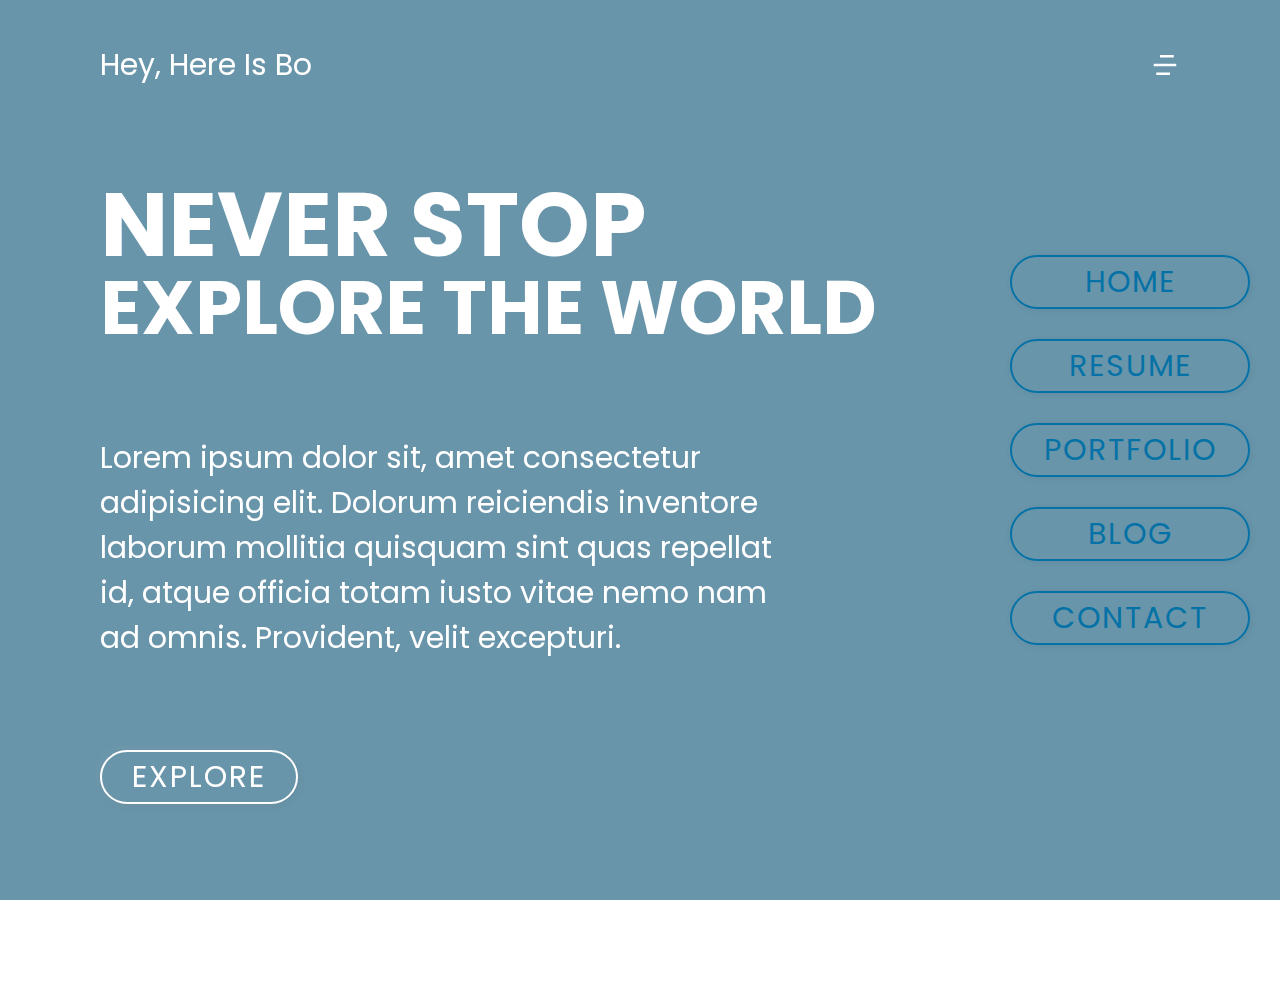
==== CV_Bo/index.html @ f6e74522 "CV home" ====
<!DOCTYPE html>
<html lang="en">
<head>
    <meta charset="UTF-8">
    <meta http-equiv="X-UA-Compatible" content="IE=edge">
    <meta name="viewport" content="width=device-width, initial-scale=1.0">
    <link rel="stylesheet" href="style.css">
    <title>About Me</title>
</head>
<body>
    <section class="main-structure">
        <header>
            <a href="#">
                <div class="logo">Hey, Here Is Bo</div>
            </a>
            <div class="menu-logo"></div>
        </header>
        
        <div class="content">
            <video src="/CV_Bo/videos/spring.mp4" autoplay muted loop></video>
            <video src="/CV_Bo/videos/summer.mp4" autoplay muted loop></video>
            <video src="/CV_Bo/videos/autumn.mp4" autoplay muted loop></video>
            <video src="/CV_Bo/videos/winter.mp4" autoplay muted loop></video>
            <video src="/CV_Bo/videos/island.mp4" autoplay muted loop></video>
            <div class="video-overlay"></div>

            <section class="text-description">
                <h1></h1>
                <h2></h2>
                <p></p>
                <a href="#"></a>
            </section>
        </div>
        
        <footer>
            <a href="#"><img src="/CV_Bo/icons/linkedin-icon.svg" alt="LinkedIn"></a>
            <a href="#"><img src="/CV_Bo/icons/github-icon.svg" alt="GitHub"></a>
        </footer>

    </section>
    <section class="aside-menu">
        <a href="#"><span>Home</span></a>
        <a href="#"><span>Resume</span></a>
        <a href="#"><span>Portfolio</span></a>
        <a href="#"><span>Blog</span></a>
        <a href="#"><span>Contact</span></a>
    </section>
    <script src="/CV_Bo/data/content.js"></script>
    <script src="script.js"></script>
</body>
</html>
---- CV_Bo/style.css ----
@import url('https://fonts.googleapis.com/css2?family=Poppins:ital,wght@0,100;0,200;0,300;0,400;0,500;0,600;0,700;0,800;0,900;1,100;1,200;1,300;1,400;1,500;1,600;1,700;1,800;1,900&display=swap');

:root {
    --main-desktop-font-size: 30px;
    --main-pad-font-size: calc(var(--main-desktop-font-size) * 4.8 / 6);
    --main-border-color: #111;
    --main-background-color: #fff;
    --main-text-color: #fff;
    --main-color: #03a8f4;
    --header-toggle-width: 30px;
    --header-pad-toggle-width: calc(var(--header-toggle-width) * 5 / 6);
    --footer-icon-width: 30px;
    --footer-margin-right: 30px;
    --footer-pad-icon-width: calc(var(--footer-icon-width) * 5 / 6);
    --screen-desktop-padding-top-bottom: 50px;
    --screen-desktop-padding-left-right: 100px;
    --screen-pad-padding-top-bottom: 10px;
    --screen-pad-padding-left-right: 30px;
    --video-overlay-home-color: #054f7199;
    --video-overlay-resume-color: #054f716d;
    --video-overlay-portfolio-color: #054f714e;
    --video-overlay-blog-color: #054f713a;
    --video-overlay-contact-color: #1098d785;
    --main-structure-max-width: 1920px;
    --text-description-h1-desktop-size: 3em;
    --text-description-h2-desktop-size: 2.5em;
    --text-description-p-desktop-size: 1em;
    --text-description-h1-pad-size: 2.5em;
    --text-description-h2-pad-size: 2em;
    --text-description-p-pad-size: 1em;
    --menu-width: 10em;
    --main-structure-left: 2em;
    --menu-margin-bottom: 1em;
}

* {
    box-sizing: border-box;
    -webkit-user-drag: none;
}

html,
body {
    all: unset;
    width: 100vw;
    min-height: 100vh;
    font-family: 'Poppins', sans-serif;
    background-color: var(--main-background-color);
    color: var(--main-text-color);
}

.main-structure,
.main-structure header,
.main-structure .content,
.main-structure footer {
    width: 100%;
    /* border: 5px dashed var(--main-border-color); */
    user-select: none;
}

.main-structure,
.aside-menu {
    font-size: var(--main-desktop-font-size);
    line-height: 1em;
}

.main-structure {
    position: absolute;
    max-width: var(--main-desktop-max-width);
    height: 100vh;
    display: flex;
    flex-direction: column;
    justify-content: space-between;
    align-items: center;
    top: 0;
    right: 0;
    bottom: 0;
    left: 0;
    z-index: 1;
    transition: 0.5s;
    transform: perspective(5000px) translateX(0px) translateY(0) translateZ(0) 
        rotateX(0deg) rotateY(0) rotateZ(0deg);
}

.main-structure.active {
    width: calc(100% - var(--menu-width) - var(--main-structure-left));
    height: calc(100vh - 2*var(--main-structure-left));
    top: var(--main-structure-left);
    right: var(--menu-width);
    left: var(--main-structure-left);
    bottom: var(--main-structure-left);
    overflow: hidden;
    border-radius: 10px;
    box-shadow: 0px 0px 10px rgba(0, 0, 0, 0.5);
    transform: perspective(5000px) translateX(0px) translateY(0) translateZ(0) 
        rotateX(0deg) rotateY(20deg) rotateZ(0deg);
}

.main-structure header,
.main-structure footer {
    display: flex;
    justify-content: space-between;
    align-items: center;
}

.main-structure header .menu-logo {
    width: var(--header-toggle-width);
    height: var(--header-toggle-width);
    background: url("/CV_Bo/icons/menu-icon.svg");
    background-repeat: no-repeat;
    background-position: center;
    background-size: var(--header-toggle-width);
    filter: invert(1);
}

.main-structure header .menu-logo:hover {
    border: 3px solid black;
    border-radius: 50%;
    animation: menu_logo ease-in 1s infinite;
}

.main-structure header .menu-logo.active {
    background: url("/CV_Bo/icons/close-icon.svg");
    background-repeat: no-repeat;
    background-position: center;
    background-size: var(--header-toggle-width);
}

.main-structure header a {
    display: inline-block;
    text-decoration: none;
    color: var(--main-text-color);
    transition: 0.2s;
}

.main-structure header a:hover {
    transform: scale(1.2);
    text-shadow: 2px 2px 4px rgba(0, 0, 0, 0.5);
}

.main-structure header,
.main-structure .content,
.main-structure footer {
    display: flex;
    justify-content: space-between;
    align-items: center;
    padding: var(--screen-desktop-padding-top-bottom) var(--screen-desktop-padding-left-right);
    transition: 0.5s;
}

.main-structure footer {
    justify-content: flex-start;
}

.main-structure footer a:not(:last-child) {
    margin-right: var(--footer-margin-right);
}

.main-structure footer a img {
    width: var(--footer-icon-width);
    filter: invert(1);
    transition: 0.5s;
}

.main-structure footer a img:hover {
    transform: translateY(-5px);
}

.main-structure .content video,
.main-structure .content .video-overlay {
    position: absolute;
    top: 0;
    left: 0;
    width: 100%;
    height: 100%;
    z-index: -1;
    transition: 1s;
}

.main-structure .content video {
    object-fit: cover;
    clip-path: ellipse(0% 0% at 0% 50%);
    padding: 0;
    margin: 0;

}

.main-structure .content video.active {
    clip-path: ellipse(150% 70% at 0% 50%);
}

.main-structure .content .video-overlay {
    mix-blend-mode: overlay;
}

.main-structure .content .video-overlay-home{
    background: var(--video-overlay-home-color);
}

.main-structure .content .video-overlay-resume {
    background: var(--video-overlay-resume-color);
}

.main-structure .content .video-overlay-portfolio {
    background: var(--video-overlay-portfolio-color);
}

.main-structure .content .video-overlay-blog {
    background: var(--video-overlay-blog-color);
}

.main-structure .content .video-overlay-contact {
    background: var(--video-overlay-contact-color);
}

.content .text-description h1,
.content .text-description h2,
.content .text-description p {
    margin: 0;
    padding: 0;
}

.content .text-description h1,
.content .text-description h2 {
    text-transform: uppercase;
}

.content .text-description h1 {
    font-size: var(--text-description-h1-desktop-size);
    line-height: 1em;
}

.content .text-description h2 {
    font-size: var(--text-description-h2-desktop-size);
    line-height: 1em;
}

.content .text-description p {
    font-size: var(--text-description-p-desktop-size);
    line-height: 1.5em;
    max-width: 700px;
    min-width: 400px;
    margin: 3em 0;
}

.aside-menu a,
.content .text-description a {
    display: inline-block;
    text-decoration: none;
    border: 2px solid var(--main-background-color);
    color: var(--main-text-color);
    line-height: 1em;
    text-transform: uppercase;
    padding: 10px 30px;
    letter-spacing: 2px;
    border-radius: 30px;
    box-shadow: 1px 1px 8px rgba(0, 0, 0, 0.1),
        -1px -1px 8px rgba(255, 255, 255, 0.1);
    transition: 0.3s;
}

.aside-menu a:hover,
.content .text-description a:hover {
    color: var(--main-text-color);
    background-color: var(--main-color);
    letter-spacing: 5px;
}

.aside-menu {
    position: absolute;
    top: 0;
    right: 0;
    bottom: 0;
    width: var(--menu-width);
    display: flex;
    flex-direction: column;
    justify-content: center;
    align-items: center;
}

.aside-menu a {
    border-color: var(--main-color);
    color: var(--main-color);
    min-width: calc(var(--menu-width) * 4 / 5);
    text-align: center;
}

.aside-menu a:not(:last-child) {
    margin-bottom: var(--menu-margin-bottom);
}

@media (max-width: 1200px) {
    .aside-menu,
    .main-structure {
        font-size: var(--main-pad-font-size);
    }

    .main-structure header,
    .main-structure .content,
    .main-structure footer {
        padding: var(--screen-pad-padding-top-bottom) var(--screen-pad-padding-left-right);
    }

    .main-structure header .menu-logo {
        width: var(--header-toggle-width);
        height: var(--header-toggle-width);
        background-size: var(--header-pad-toggle-width);
    }

    .main-structure footer a img {
        width: var(--footer-pad-icon-width);
    }

    .content .text-description h1 {
        font-size: var(--text-description-h1-pad-size);
        line-height: 1em;
    }

    .content .text-description h2 {
        font-size: var(--text-description-h2-pad-size);
        line-height: 1em;
    }

    .content .text-description p {
        font-size: var(--text-description-p-pad-size);
        line-height: 1.5em;
        max-width: 500px;
        min-width: 300px;
    }

    .main-structure.active {
        transform: perspective(5000px) translateX(0px) translateY(0) translateZ(0) 
            rotateX(0deg) rotateY(20deg) rotateZ(0deg);
    }
}

@keyframes menu_logo {

    from,
    to {
        filter: invert(1);
        transform: scale(1);
    }

    50% {
        transform: scale(1.5);
    }
}
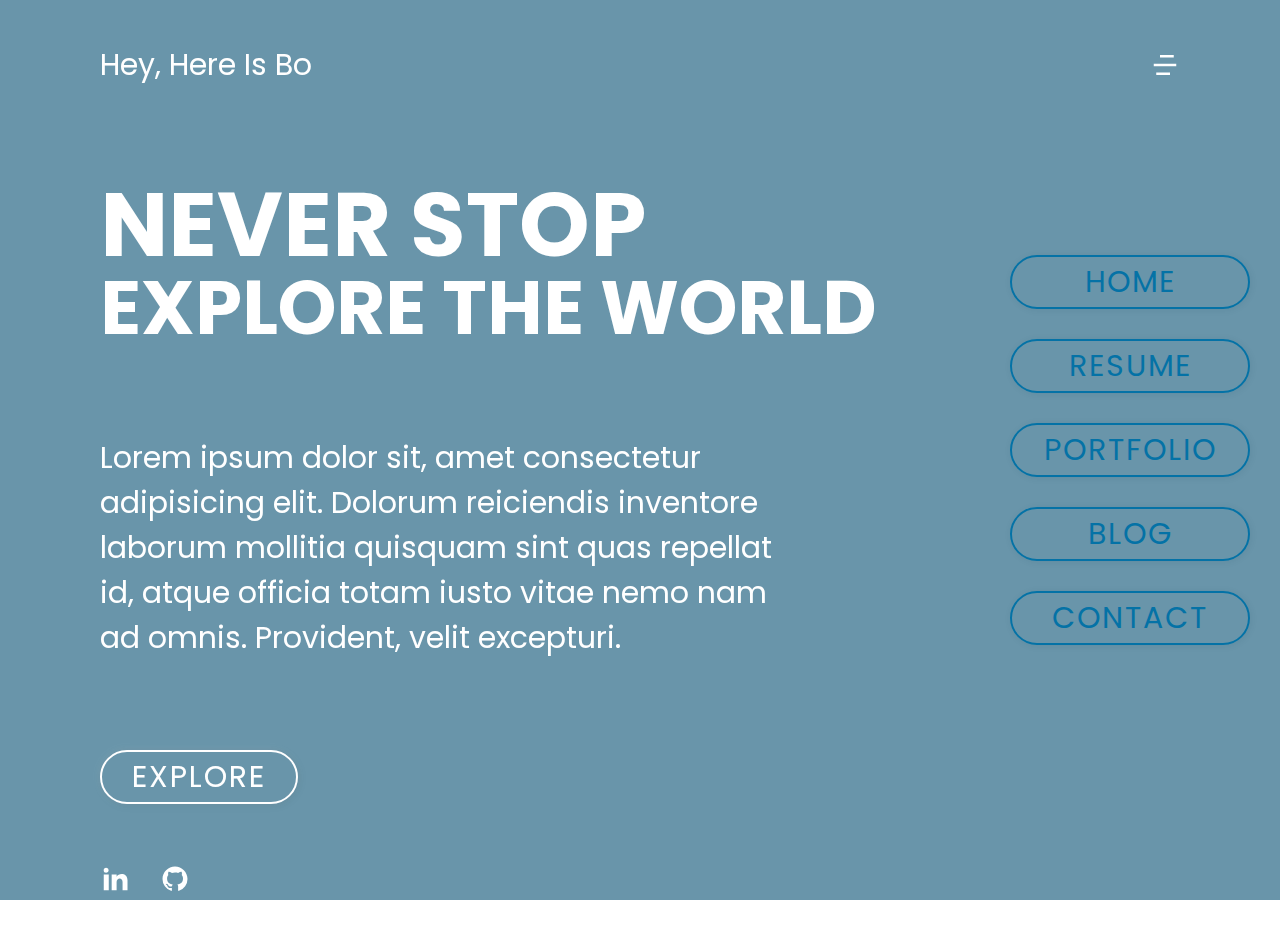
==== commit 13a877e9: "work well, need change PDF and videos; need complete contact function" ====
--- a/CV_Bo/index.html
+++ b/CV_Bo/index.html
@@ -10,42 +10,66 @@
 <body>
     <section class="main-structure">
         <header>
-            <a href="#">
+            <a href="index.html">
                 <div class="logo">Hey, Here Is Bo</div>
             </a>
             <div class="menu-logo"></div>
         </header>
-        
+
         <div class="content">
-            <video src="/CV_Bo/videos/spring.mp4" autoplay muted loop></video>
-            <video src="/CV_Bo/videos/summer.mp4" autoplay muted loop></video>
-            <video src="/CV_Bo/videos/autumn.mp4" autoplay muted loop></video>
-            <video src="/CV_Bo/videos/winter.mp4" autoplay muted loop></video>
-            <video src="/CV_Bo/videos/island.mp4" autoplay muted loop></video>
+            <video src="videos/spring.mp4" autoplay muted loop></video>
+            <video src="videos/summer.mp4" autoplay muted loop></video>
+            <video src="videos/autumn.mp4" autoplay muted loop></video>
+            <video src="videos/winter.mp4" autoplay muted loop></video>
+            <video src="videos/island.mp4" autoplay muted loop></video>
             <div class="video-overlay"></div>
 
-            <section class="text-description">
+            <section class="text-description" id="text1">
                 <h1></h1>
                 <h2></h2>
                 <p></p>
-                <a href="#"></a>
+                <a href="#" class="pa"></a>
             </section>
+            <section class="text-description" id="text2">
+                <embed src="pdf/Resume.pdf" width="800" height="500" href="pdf/Resume.pdf"></embed>
+                <br /><br />
+            </section>
+
+            <section class="text-description" id="text3" style="margin-top:-50px">
+                <div class="contactdiv">
+                    <div class="ct1"><img src="images/contact_photo.png" /></div>
+                    <div class="ct2">
+                        <form>
+                            <div class="pt">Contact Me</div>
+                            <div class="pp">Let us know if you want to host your event at Email to me</div>
+                            <div class="pinput"><input type="text" placeholder="YOUR NAME" /></div>
+                            <div class="pinput"><input type="text" placeholder="YOUR EMAIL" /></div>
+                            <div class="pmessage"><textarea placeholder="YOUR MESSAGE"></textarea></div>
+                            <div class="pbtn"><input type="button" value="SEND EMAIL" /></div>
+                        </form>
+                    </div>
+                </div>
+            </section>
+
         </div>
-        
-        <footer>
-            <a href="#"><img src="/CV_Bo/icons/linkedin-icon.svg" alt="LinkedIn"></a>
-            <a href="#"><img src="/CV_Bo/icons/github-icon.svg" alt="GitHub"></a>
+
+        <footer style="padding-top:10px;padding-bottom:30px">
+            <a href="https://www.linkedin.com/in/bo-he-555abb238/"><img src="icons/linkedin-icon.svg" alt="LinkedIn"></a>
+            <a href="https://github.com/Leon-bo-He"><img src="icons/github-icon.svg" alt="GitHub"></a>
         </footer>
 
     </section>
     <section class="aside-menu">
-        <a href="#"><span>Home</span></a>
+        <a href="#" class="ha"><span>Home</span></a>
         <a href="#"><span>Resume</span></a>
         <a href="#"><span>Portfolio</span></a>
         <a href="#"><span>Blog</span></a>
         <a href="#"><span>Contact</span></a>
     </section>
-    <script src="/CV_Bo/data/content.js"></script>
-    <script src="script.js"></script>
+    <script type="module"
+    src="data/content.js"></script>
+    
+    <script type="module"
+    src="script.js"></script>
 </body>
 </html>--- a/CV_Bo/style.css
+++ b/CV_Bo/style.css
@@ -19,7 +19,7 @@
     --video-overlay-home-color: #054f7199;
     --video-overlay-resume-color: #054f716d;
     --video-overlay-portfolio-color: #054f714e;
-    --video-overlay-blog-color: #054f713a;
+    --video-overlay-life-color: #054f713a;
     --video-overlay-contact-color: #1098d785;
     --main-structure-max-width: 1920px;
     --text-description-h1-desktop-size: 3em;
@@ -42,7 +42,7 @@
 body {
     all: unset;
     width: 100vw;
-    min-height: 100vh;
+    height: 100vh;
     font-family: 'Poppins', sans-serif;
     background-color: var(--main-background-color);
     color: var(--main-text-color);
@@ -77,140 +77,137 @@
     left: 0;
     z-index: 1;
     transition: 0.5s;
-    transform: perspective(5000px) translateX(0px) translateY(0) translateZ(0) 
-        rotateX(0deg) rotateY(0) rotateZ(0deg);
-}
-
-.main-structure.active {
-    width: calc(100% - var(--menu-width) - var(--main-structure-left));
-    height: calc(100vh - 2*var(--main-structure-left));
-    top: var(--main-structure-left);
-    right: var(--menu-width);
-    left: var(--main-structure-left);
-    bottom: var(--main-structure-left);
-    overflow: hidden;
-    border-radius: 10px;
-    box-shadow: 0px 0px 10px rgba(0, 0, 0, 0.5);
-    transform: perspective(5000px) translateX(0px) translateY(0) translateZ(0) 
-        rotateX(0deg) rotateY(20deg) rotateZ(0deg);
-}
-
-.main-structure header,
-.main-structure footer {
-    display: flex;
-    justify-content: space-between;
-    align-items: center;
-}
-
-.main-structure header .menu-logo {
-    width: var(--header-toggle-width);
-    height: var(--header-toggle-width);
-    background: url("/CV_Bo/icons/menu-icon.svg");
-    background-repeat: no-repeat;
-    background-position: center;
-    background-size: var(--header-toggle-width);
-    filter: invert(1);
-}
-
-.main-structure header .menu-logo:hover {
-    border: 3px solid black;
-    border-radius: 50%;
-    animation: menu_logo ease-in 1s infinite;
-}
-
-.main-structure header .menu-logo.active {
-    background: url("/CV_Bo/icons/close-icon.svg");
-    background-repeat: no-repeat;
-    background-position: center;
-    background-size: var(--header-toggle-width);
-}
-
-.main-structure header a {
-    display: inline-block;
-    text-decoration: none;
-    color: var(--main-text-color);
-    transition: 0.2s;
-}
-
-.main-structure header a:hover {
-    transform: scale(1.2);
-    text-shadow: 2px 2px 4px rgba(0, 0, 0, 0.5);
-}
-
-.main-structure header,
-.main-structure .content,
-.main-structure footer {
-    display: flex;
-    justify-content: space-between;
-    align-items: center;
-    padding: var(--screen-desktop-padding-top-bottom) var(--screen-desktop-padding-left-right);
-    transition: 0.5s;
-}
-
-.main-structure footer {
-    justify-content: flex-start;
-}
-
-.main-structure footer a:not(:last-child) {
-    margin-right: var(--footer-margin-right);
-}
-
-.main-structure footer a img {
-    width: var(--footer-icon-width);
-    filter: invert(1);
-    transition: 0.5s;
-}
-
-.main-structure footer a img:hover {
-    transform: translateY(-5px);
-}
-
-.main-structure .content video,
-.main-structure .content .video-overlay {
-    position: absolute;
-    top: 0;
-    left: 0;
-    width: 100%;
-    height: 100%;
-    z-index: -1;
-    transition: 1s;
-}
-
-.main-structure .content video {
-    object-fit: cover;
-    clip-path: ellipse(0% 0% at 0% 50%);
-    padding: 0;
-    margin: 0;
-
-}
-
-.main-structure .content video.active {
-    clip-path: ellipse(150% 70% at 0% 50%);
-}
-
-.main-structure .content .video-overlay {
-    mix-blend-mode: overlay;
-}
-
-.main-structure .content .video-overlay-home{
-    background: var(--video-overlay-home-color);
-}
-
-.main-structure .content .video-overlay-resume {
-    background: var(--video-overlay-resume-color);
-}
-
-.main-structure .content .video-overlay-portfolio {
-    background: var(--video-overlay-portfolio-color);
-}
-
-.main-structure .content .video-overlay-blog {
-    background: var(--video-overlay-blog-color);
-}
-
-.main-structure .content .video-overlay-contact {
-    background: var(--video-overlay-contact-color);
-}
+    transform: perspective(5000px) translateX(0px) translateY(0) translateZ(0) rotateX(0deg) rotateY(0) rotateZ(0deg);
+}
+
+    .main-structure.active {
+        width: calc(100% - var(--menu-width) - var(--main-structure-left));
+        height: calc(100vh - 2*var(--main-structure-left));
+        top: var(--main-structure-left);
+        right: var(--menu-width);
+        left: var(--main-structure-left);
+        bottom: var(--main-structure-left);
+        overflow: hidden;
+        border-radius: 10px;
+        box-shadow: 0px 0px 10px rgba(0, 0, 0, 0.5);
+        transform: perspective(5000px) translateX(0px) translateY(0) translateZ(0) rotateX(0deg) rotateY(20deg) rotateZ(0deg);
+    }
+
+    .main-structure header,
+    .main-structure footer {
+        display: flex;
+        justify-content: space-between;
+        align-items: center;
+    }
+
+        .main-structure header .menu-logo {
+            width: var(--header-toggle-width);
+            height: var(--header-toggle-width);
+            background: url("./icons/menu-icon.svg");
+            background-repeat: no-repeat;
+            background-position: center;
+            background-size: var(--header-toggle-width);
+            filter: invert(1);
+        }
+
+            .main-structure header .menu-logo:hover {
+                border: 3px solid black;
+                border-radius: 50%;
+                animation: menu_logo ease-in 1s infinite;
+            }
+
+            .main-structure header .menu-logo.active {
+                background: url("./icons/close-icon.svg");
+                background-repeat: no-repeat;
+                background-position: center;
+                background-size: var(--header-toggle-width);
+            }
+
+        .main-structure header a {
+            display: inline-block;
+            text-decoration: none;
+            color: var(--main-text-color);
+            transition: 0.2s;
+        }
+
+            .main-structure header a:hover {
+                transform: scale(1.2);
+                text-shadow: 2px 2px 4px rgba(0, 0, 0, 0.5);
+            }
+
+    .main-structure header,
+    .main-structure .content,
+    .main-structure footer {
+        display: flex;
+        justify-content: space-between;
+        align-items: center;
+        padding: var(--screen-desktop-padding-top-bottom) var(--screen-desktop-padding-left-right);
+        transition: 0.5s;
+    }
+
+    .main-structure footer {
+        justify-content: flex-start;
+    }
+
+        .main-structure footer a:not(:last-child) {
+            margin-right: var(--footer-margin-right);
+        }
+
+        .main-structure footer a img {
+            width: var(--footer-icon-width);
+            filter: invert(1);
+            transition: 0.5s;
+        }
+
+            .main-structure footer a img:hover {
+                transform: translateY(-5px);
+            }
+
+    .main-structure .content video,
+    .main-structure .content .video-overlay {
+        position: absolute;
+        top: 0;
+        left: 0;
+        width: 100%;
+        height: 100%;
+        z-index: -1;
+        transition: 1s;
+    }
+
+    .main-structure .content video {
+        object-fit: cover;
+        clip-path: ellipse(0% 0% at 0% 50%);
+        padding: 0;
+        margin: 0;
+    }
+
+        .main-structure .content video.active {
+            clip-path: ellipse(150% 70% at 0% 50%);
+        }
+
+    .main-structure .content .video-overlay {
+        mix-blend-mode: overlay;
+    }
+
+    .main-structure .content .video-overlay-home {
+        background: var(--video-overlay-home-color);
+    }
+
+    .main-structure .content .video-overlay-resume {
+        background: var(--video-overlay-resume-color);
+    }
+
+    .main-structure .content .video-overlay-portfolio {
+        background: var(--video-overlay-portfolio-color);
+    }
+
+    .main-structure .content .video-overlay-life {
+        background: var(--video-overlay-life-color);
+    }
+
+    .main-structure .content .video-overlay-contact {
+        background: var(--video-overlay-contact-color);
+    }
 
 .content .text-description h1,
 .content .text-description h2,
@@ -253,17 +250,16 @@
     padding: 10px 30px;
     letter-spacing: 2px;
     border-radius: 30px;
-    box-shadow: 1px 1px 8px rgba(0, 0, 0, 0.1),
-        -1px -1px 8px rgba(255, 255, 255, 0.1);
+    box-shadow: 1px 1px 8px rgba(0, 0, 0, 0.1), -1px -1px 8px rgba(255, 255, 255, 0.1);
     transition: 0.3s;
 }
 
-.aside-menu a:hover,
-.content .text-description a:hover {
-    color: var(--main-text-color);
-    background-color: var(--main-color);
-    letter-spacing: 5px;
-}
+    .aside-menu a:hover,
+    .content .text-description a:hover {
+        color: var(--main-text-color);
+        background-color: var(--main-color);
+        letter-spacing: 5px;
+    }
 
 .aside-menu {
     position: absolute;
@@ -277,16 +273,16 @@
     align-items: center;
 }
 
-.aside-menu a {
-    border-color: var(--main-color);
-    color: var(--main-color);
-    min-width: calc(var(--menu-width) * 4 / 5);
-    text-align: center;
-}
-
-.aside-menu a:not(:last-child) {
-    margin-bottom: var(--menu-margin-bottom);
-}
+    .aside-menu a {
+        border-color: var(--main-color);
+        color: var(--main-color);
+        min-width: calc(var(--menu-width) * 4 / 5);
+        text-align: center;
+    }
+
+        .aside-menu a:not(:last-child) {
+            margin-bottom: var(--menu-margin-bottom);
+        }
 
 @media (max-width: 1200px) {
     .aside-menu,
@@ -294,21 +290,21 @@
         font-size: var(--main-pad-font-size);
     }
 
-    .main-structure header,
-    .main-structure .content,
-    .main-structure footer {
-        padding: var(--screen-pad-padding-top-bottom) var(--screen-pad-padding-left-right);
-    }
-
-    .main-structure header .menu-logo {
-        width: var(--header-toggle-width);
-        height: var(--header-toggle-width);
-        background-size: var(--header-pad-toggle-width);
-    }
-
-    .main-structure footer a img {
-        width: var(--footer-pad-icon-width);
-    }
+        .main-structure header,
+        .main-structure .content,
+        .main-structure footer {
+            padding: var(--screen-pad-padding-top-bottom) var(--screen-pad-padding-left-right);
+        }
+
+            .main-structure header .menu-logo {
+                width: var(--header-toggle-width);
+                height: var(--header-toggle-width);
+                background-size: var(--header-pad-toggle-width);
+            }
+
+            .main-structure footer a img {
+                width: var(--footer-pad-icon-width);
+            }
 
     .content .text-description h1 {
         font-size: var(--text-description-h1-pad-size);
@@ -328,15 +324,13 @@
     }
 
     .main-structure.active {
-        transform: perspective(5000px) translateX(0px) translateY(0) translateZ(0) 
-            rotateX(0deg) rotateY(20deg) rotateZ(0deg);
+        transform: perspective(5000px) translateX(0px) translateY(0) translateZ(0) rotateX(0deg) rotateY(20deg) rotateZ(0deg);
     }
 }
 
 @keyframes menu_logo {
 
-    from,
-    to {
+    from, to {
         filter: invert(1);
         transform: scale(1);
     }
@@ -344,4 +338,67 @@
     50% {
         transform: scale(1.5);
     }
-}+}
+
+#text1 {
+    display: block;
+}
+
+#text2 {
+    display: none;
+}
+#text3{display:none;margin-left:100px}
+.contactdiv {
+    min-width: 900px;
+    max-width:1200px;
+    margin: 0 auto;
+    background: #fff;
+    box-shadow: 0 0 8px #ccc;
+    border-radius: 10px;
+    position: relative;
+    padding-top: 50px;
+    display: flex;
+    padding-bottom: 50px;
+}
+.ct1{margin-left:-100px;min-width:380px;max-width:450px}
+    .ct1 img {
+        border-radius: 10px;
+    }
+.ct2 {
+    margin-left: 50px;
+}
+.ct2 .pt{color:#054f7199;font-size:24px;font-weight:bold;line-height:40px;}
+.ct2 .pp{color:rgba(0, 0, 0, 0.5);font-size:16px;line-height:25px;margin-bottom:50px;}
+    .ct2 .pinput input {
+        width: 400px;
+        height: 50px;
+        border: none;
+        background: #f8f8f8;
+        font-size: 16px;
+        color: #054f713a;
+        border-radius: 5px;
+        margin-bottom: 20px;
+        padding-left:10px;
+    }
+    .ct2 .pmessage textarea {
+        width: 400px;
+        height: 100px;
+        border: none;
+        background: #f8f8f8;
+        font-size: 16px;
+        color: #054f713a;
+        border-radius: 5px;
+        margin-bottom: 20px;
+        padding-left: 10px;
+    }
+    .ct2 .pbtn input {
+        color: #fff;
+        background: #054f7199;
+        border: none;
+        border-radius: 15px;
+        height: 40px;
+        width: 400px;
+        font-size: 16px;
+        margin-bottom: 20px;
+        line-height:40px;
+    }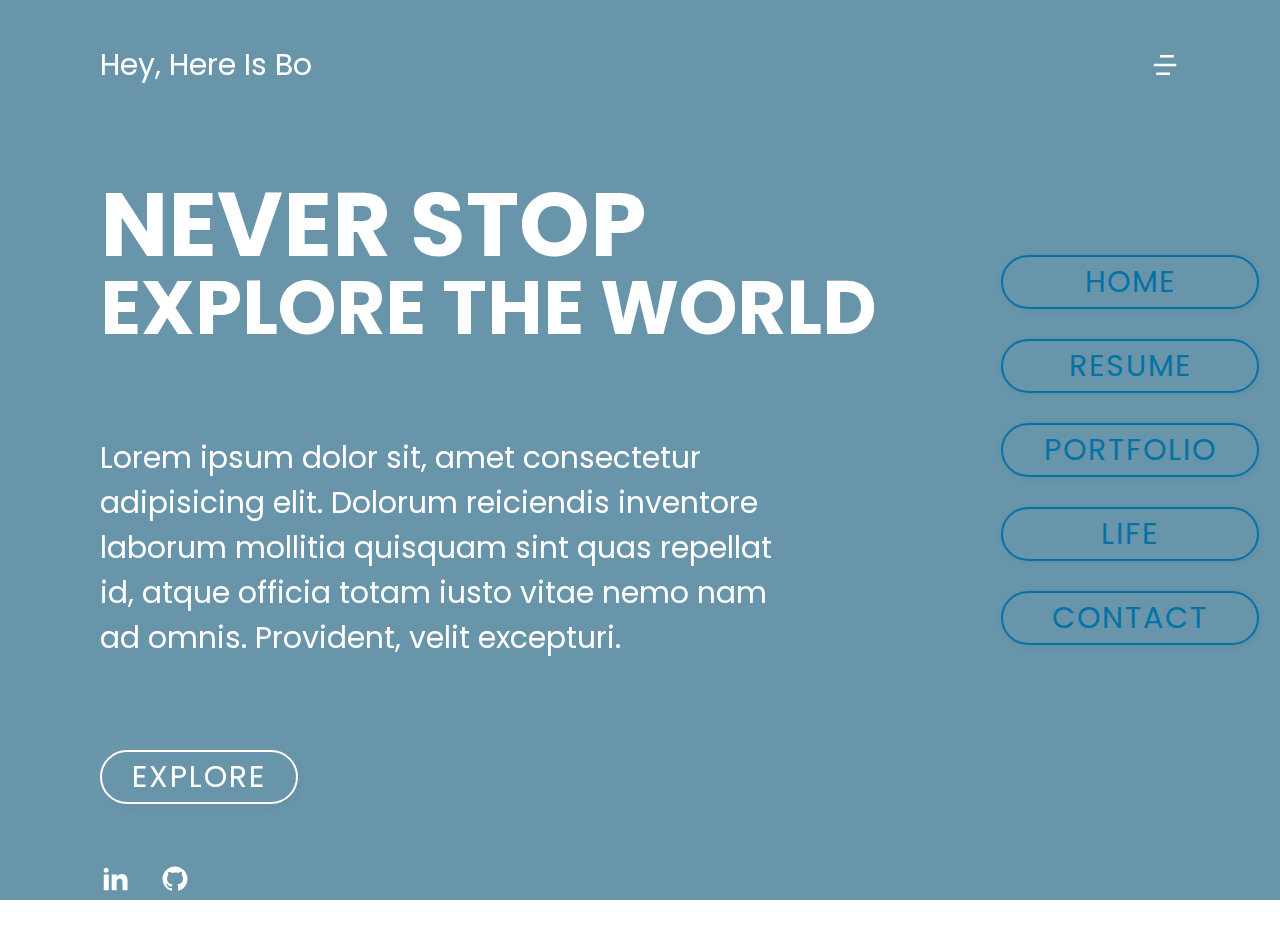
==== commit cafaa2f5: "changed background videos; need text change and fix bugs" ====
--- a/CV_Bo/index.html
+++ b/CV_Bo/index.html
@@ -17,11 +17,11 @@
         </header>
 
         <div class="content">
-            <video src="videos/spring.mp4" autoplay muted loop></video>
-            <video src="videos/summer.mp4" autoplay muted loop></video>
-            <video src="videos/autumn.mp4" autoplay muted loop></video>
-            <video src="videos/winter.mp4" autoplay muted loop></video>
-            <video src="videos/island.mp4" autoplay muted loop></video>
+            <video src="videos/home.mp4" autoplay muted loop></video>
+            <video src="videos/resume.mp4" autoplay muted loop></video>
+            <video src="videos/portfolio.mp4" autoplay muted loop></video>
+            <video src="videos/life.mp4" autoplay muted loop></video>
+            <video src="videos/contact.mp4" autoplay muted loop></video>
             <div class="video-overlay"></div>
 
             <section class="text-description" id="text1">
@@ -31,7 +31,7 @@
                 <a href="#" class="pa"></a>
             </section>
             <section class="text-description" id="text2">
-                <embed src="pdf/Resume.pdf" width="800" height="500" href="pdf/Resume.pdf"></embed>
+                <embed src="pdf/Resume.pdf" width="840" height="690" href="pdf/Resume.pdf"></embed>
                 <br /><br />
             </section>
 
@@ -41,10 +41,10 @@
                     <div class="ct2">
                         <form>
                             <div class="pt">Contact Me</div>
-                            <div class="pp">Let us know if you want to host your event at Email to me</div>
-                            <div class="pinput"><input type="text" placeholder="YOUR NAME" /></div>
-                            <div class="pinput"><input type="text" placeholder="YOUR EMAIL" /></div>
-                            <div class="pmessage"><textarea placeholder="YOUR MESSAGE"></textarea></div>
+                            <div class="pp">Send me a message if you want to reach out.</div>
+                            <div class="pinput"><input type="text" placeholder="NAME" /></div>
+                            <div class="pinput"><input type="text" placeholder="EMAIL" /></div>
+                            <div class="pmessage"><textarea placeholder="MESSAGE"></textarea></div>
                             <div class="pbtn"><input type="button" value="SEND EMAIL" /></div>
                         </form>
                     </div>
@@ -63,7 +63,7 @@
         <a href="#" class="ha"><span>Home</span></a>
         <a href="#"><span>Resume</span></a>
         <a href="#"><span>Portfolio</span></a>
-        <a href="#"><span>Blog</span></a>
+        <a href="#"><span>Life</span></a>
         <a href="#"><span>Contact</span></a>
     </section>
     <script type="module"
--- a/CV_Bo/style.css
+++ b/CV_Bo/style.css
@@ -276,7 +276,7 @@
     .aside-menu a {
         border-color: var(--main-color);
         color: var(--main-color);
-        min-width: calc(var(--menu-width) * 4 / 5);
+        min-width: calc(var(--menu-width) * 4.3 / 5);
         text-align: center;
     }
 
@@ -360,7 +360,7 @@
     display: flex;
     padding-bottom: 50px;
 }
-.ct1{margin-left:-100px;min-width:380px;max-width:450px}
+.ct1{margin-left:-30px;margin-top: -80px;min-width:380px;max-width:450px}
     .ct1 img {
         border-radius: 10px;
     }
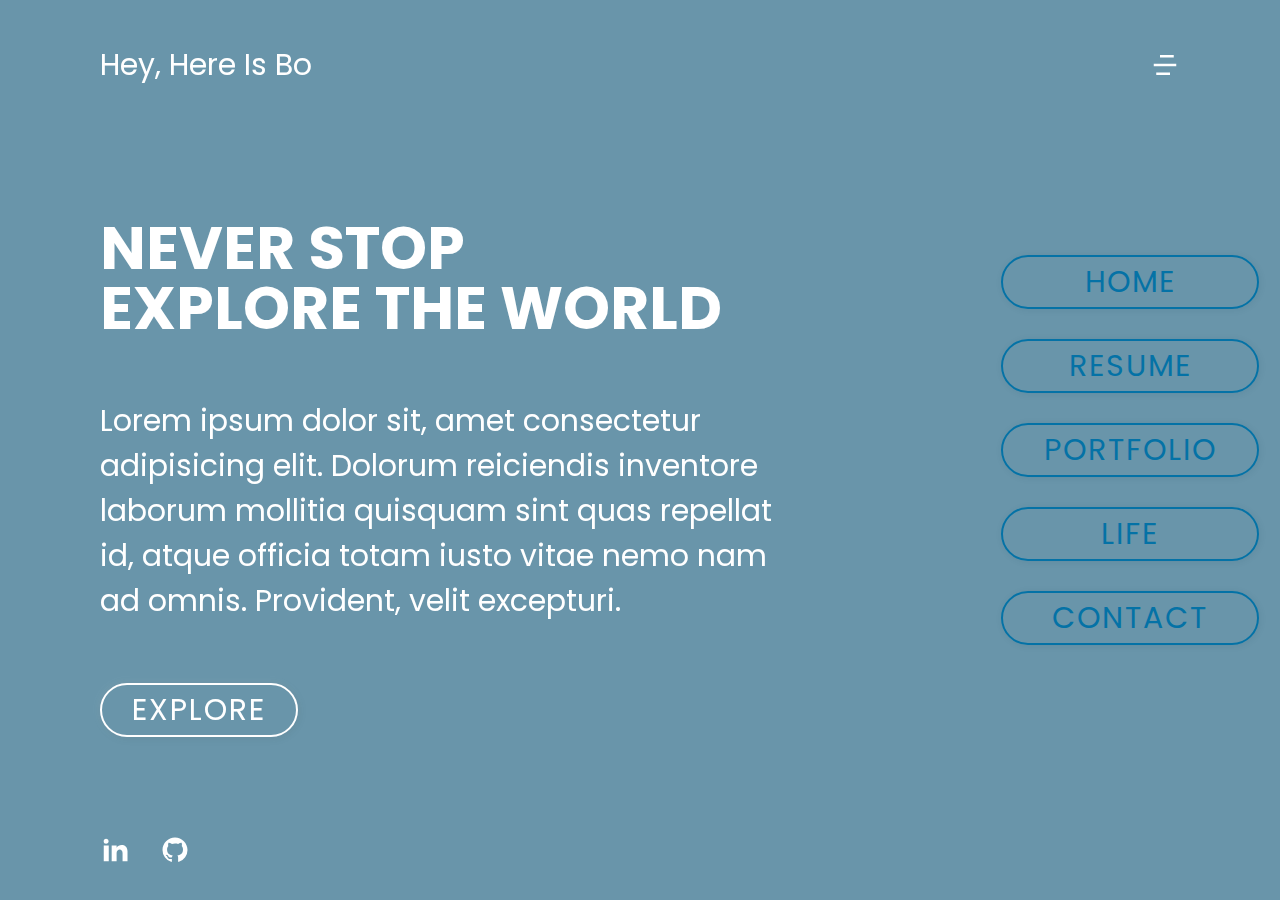
==== commit d6c9ca40: "Need text change. All bugs fixed" ====
--- a/CV_Bo/index.html
+++ b/CV_Bo/index.html
@@ -25,27 +25,41 @@
             <div class="video-overlay"></div>
 
             <section class="text-description" id="text1">
-                <h1></h1>
-                <h2></h2>
-                <p></p>
-                <a href="#" class="pa"></a>
+                <h1 id="text1h1"></h1>
+                <h2 id="text1h2"></h2>
+                <p id="text1p"></p>
+                <a href="#" class="pa" >Explore</a>
             </section>
             <section class="text-description" id="text2">
-                <embed src="pdf/Resume.pdf" width="840" height="690" href="pdf/Resume.pdf"></embed>
+                <embed src="PDF/Resume.pdf" width="840" height="690" href="PDF/Resume.pdf"></embed>
                 <br /><br />
             </section>
-
-            <section class="text-description" id="text3" style="margin-top:-50px">
+            <section class="text-description" id="text3">
+                <h1 id="text3h1"></h1>
+                <h2 id="text3h2"></h2>
+                <p id="text3p"></p>
+                <a href="http://portfolio.hebo.life" target="_blank">Explore</a>
+            </section>
+            <section class="text-description" id="text4">
+                <h1 id="text4h1"></h1>
+                <h2 id="text4h2"></h2>
+                <p id="text4p"></p>
+                <a href="http://hebo.life" target="_blank">Explore</a>
+            </section>
+            <section class="text-description" id="text5" style="margin-top:-50px">
                 <div class="contactdiv">
                     <div class="ct1"><img src="images/contact_photo.png" /></div>
                     <div class="ct2">
-                        <form>
+                        <form
+                            action="https://formspree.io/f/xvoyzjky"
+                            method="POST"
+                        >
                             <div class="pt">Contact Me</div>
                             <div class="pp">Send me a message if you want to reach out.</div>
-                            <div class="pinput"><input type="text" placeholder="NAME" /></div>
-                            <div class="pinput"><input type="text" placeholder="EMAIL" /></div>
-                            <div class="pmessage"><textarea placeholder="MESSAGE"></textarea></div>
-                            <div class="pbtn"><input type="button" value="SEND EMAIL" /></div>
+                            <div class="pinput"><input type="name" name="name" placeholder="FULL NAME" /></div>
+                            <div class="pinput"><input type="email" name="email" placeholder="EMAIL" /></div>
+                            <div class="pmessage"><textarea name="message" placeholder="MESSAGE"></textarea></div>
+                            <div class="pbtn"><button type="submit">SEND</button></div>
                         </form>
                     </div>
                 </div>
@@ -54,8 +68,8 @@
         </div>
 
         <footer style="padding-top:10px;padding-bottom:30px">
-            <a href="https://www.linkedin.com/in/bo-he-555abb238/"><img src="icons/linkedin-icon.svg" alt="LinkedIn"></a>
-            <a href="https://github.com/Leon-bo-He"><img src="icons/github-icon.svg" alt="GitHub"></a>
+            <a href="https://www.linkedin.com/in/bo-he-world" target="_blank"><img src="icons/linkedin-icon.svg" alt="LinkedIn"></a>
+            <a href="https://github.com/Leon-bo-He" target="_blank"><img src="icons/github-icon.svg" alt="GitHub"></a>
         </footer>
 
     </section>
--- a/CV_Bo/style.css
+++ b/CV_Bo/style.css
@@ -1,404 +1,451 @@
-@import url('https://fonts.googleapis.com/css2?family=Poppins:ital,wght@0,100;0,200;0,300;0,400;0,500;0,600;0,700;0,800;0,900;1,100;1,200;1,300;1,400;1,500;1,600;1,700;1,800;1,900&display=swap');
+@import url("https://fonts.googleapis.com/css2?family=Poppins:ital,wght@0,100;0,200;0,300;0,400;0,500;0,600;0,700;0,800;0,900;1,100;1,200;1,300;1,400;1,500;1,600;1,700;1,800;1,900&display=swap");
 
 :root {
-    --main-desktop-font-size: 30px;
-    --main-pad-font-size: calc(var(--main-desktop-font-size) * 4.8 / 6);
-    --main-border-color: #111;
-    --main-background-color: #fff;
-    --main-text-color: #fff;
-    --main-color: #03a8f4;
-    --header-toggle-width: 30px;
-    --header-pad-toggle-width: calc(var(--header-toggle-width) * 5 / 6);
-    --footer-icon-width: 30px;
-    --footer-margin-right: 30px;
-    --footer-pad-icon-width: calc(var(--footer-icon-width) * 5 / 6);
-    --screen-desktop-padding-top-bottom: 50px;
-    --screen-desktop-padding-left-right: 100px;
-    --screen-pad-padding-top-bottom: 10px;
-    --screen-pad-padding-left-right: 30px;
-    --video-overlay-home-color: #054f7199;
-    --video-overlay-resume-color: #054f716d;
-    --video-overlay-portfolio-color: #054f714e;
-    --video-overlay-life-color: #054f713a;
-    --video-overlay-contact-color: #1098d785;
-    --main-structure-max-width: 1920px;
-    --text-description-h1-desktop-size: 3em;
-    --text-description-h2-desktop-size: 2.5em;
-    --text-description-p-desktop-size: 1em;
-    --text-description-h1-pad-size: 2.5em;
-    --text-description-h2-pad-size: 2em;
-    --text-description-p-pad-size: 1em;
-    --menu-width: 10em;
-    --main-structure-left: 2em;
-    --menu-margin-bottom: 1em;
+  --main-desktop-font-size: 30px;
+  --main-pad-font-size: calc(var(--main-desktop-font-size) * 4.8 / 6);
+  --main-border-color: #111;
+  --main-background-color: #fff;
+  --main-text-color: #fff;
+  --main-color: #03a8f4;
+  --header-toggle-width: 30px;
+  --header-pad-toggle-width: calc(var(--header-toggle-width) * 5 / 6);
+  --footer-icon-width: 30px;
+  --footer-margin-right: 30px;
+  --footer-pad-icon-width: calc(var(--footer-icon-width) * 5 / 6);
+  --screen-desktop-padding-top-bottom: 50px;
+  --screen-desktop-padding-left-right: 100px;
+  --screen-pad-padding-top-bottom: 10px;
+  --screen-pad-padding-left-right: 30px;
+  --video-overlay-home-color: #054f7199;
+  --video-overlay-resume-color: #054f716d;
+  --video-overlay-portfolio-color: #054f714e;
+  --video-overlay-life-color: #054f713a;
+  --video-overlay-contact-color: #1098d785;
+  --main-structure-max-width: 1920px;
+  --text-description-h1-desktop-size: 3em;
+  --text-description-h2-desktop-size: 2.5em;
+  --text-description-p-desktop-size: 1em;
+  --text-description-h1-pad-size: 2.5em;
+  --text-description-h2-pad-size: 2em;
+  --text-description-p-pad-size: 1em;
+  --menu-width: 10em;
+  --main-structure-left: 2em;
+  --menu-margin-bottom: 1em;
 }
 
 * {
-    box-sizing: border-box;
-    -webkit-user-drag: none;
+  box-sizing: border-box;
+  -webkit-user-drag: none;
 }
 
 html,
 body {
-    all: unset;
-    width: 100vw;
-    height: 100vh;
-    font-family: 'Poppins', sans-serif;
-    background-color: var(--main-background-color);
-    color: var(--main-text-color);
+  all: unset;
+  width: 100vw;
+  height: 100vh;
+  font-family: "Poppins", sans-serif;
+  background-color: var(--main-background-color);
+  color: var(--main-text-color);
 }
 
 .main-structure,
 .main-structure header,
 .main-structure .content,
 .main-structure footer {
-    width: 100%;
-    /* border: 5px dashed var(--main-border-color); */
-    user-select: none;
+  width: 100%;
+  /* border: 5px dashed var(--main-border-color); */
+  user-select: none;
 }
 
 .main-structure,
 .aside-menu {
-    font-size: var(--main-desktop-font-size);
-    line-height: 1em;
+  font-size: var(--main-desktop-font-size);
+  line-height: 1em;
 }
 
 .main-structure {
-    position: absolute;
-    max-width: var(--main-desktop-max-width);
-    height: 100vh;
-    display: flex;
-    flex-direction: column;
-    justify-content: space-between;
-    align-items: center;
-    top: 0;
-    right: 0;
-    bottom: 0;
-    left: 0;
-    z-index: 1;
-    transition: 0.5s;
-    transform: perspective(5000px) translateX(0px) translateY(0) translateZ(0) rotateX(0deg) rotateY(0) rotateZ(0deg);
-}
-
-    .main-structure.active {
-        width: calc(100% - var(--menu-width) - var(--main-structure-left));
-        height: calc(100vh - 2*var(--main-structure-left));
-        top: var(--main-structure-left);
-        right: var(--menu-width);
-        left: var(--main-structure-left);
-        bottom: var(--main-structure-left);
-        overflow: hidden;
-        border-radius: 10px;
-        box-shadow: 0px 0px 10px rgba(0, 0, 0, 0.5);
-        transform: perspective(5000px) translateX(0px) translateY(0) translateZ(0) rotateX(0deg) rotateY(20deg) rotateZ(0deg);
-    }
-
-    .main-structure header,
-    .main-structure footer {
-        display: flex;
-        justify-content: space-between;
-        align-items: center;
-    }
-
-        .main-structure header .menu-logo {
-            width: var(--header-toggle-width);
-            height: var(--header-toggle-width);
-            background: url("./icons/menu-icon.svg");
-            background-repeat: no-repeat;
-            background-position: center;
-            background-size: var(--header-toggle-width);
-            filter: invert(1);
-        }
-
-            .main-structure header .menu-logo:hover {
-                border: 3px solid black;
-                border-radius: 50%;
-                animation: menu_logo ease-in 1s infinite;
-            }
-
-            .main-structure header .menu-logo.active {
-                background: url("./icons/close-icon.svg");
-                background-repeat: no-repeat;
-                background-position: center;
-                background-size: var(--header-toggle-width);
-            }
-
-        .main-structure header a {
-            display: inline-block;
-            text-decoration: none;
-            color: var(--main-text-color);
-            transition: 0.2s;
-        }
-
-            .main-structure header a:hover {
-                transform: scale(1.2);
-                text-shadow: 2px 2px 4px rgba(0, 0, 0, 0.5);
-            }
-
-    .main-structure header,
-    .main-structure .content,
-    .main-structure footer {
-        display: flex;
-        justify-content: space-between;
-        align-items: center;
-        padding: var(--screen-desktop-padding-top-bottom) var(--screen-desktop-padding-left-right);
-        transition: 0.5s;
-    }
-
-    .main-structure footer {
-        justify-content: flex-start;
-    }
-
-        .main-structure footer a:not(:last-child) {
-            margin-right: var(--footer-margin-right);
-        }
-
-        .main-structure footer a img {
-            width: var(--footer-icon-width);
-            filter: invert(1);
-            transition: 0.5s;
-        }
-
-            .main-structure footer a img:hover {
-                transform: translateY(-5px);
-            }
-
-    .main-structure .content video,
-    .main-structure .content .video-overlay {
-        position: absolute;
-        top: 0;
-        left: 0;
-        width: 100%;
-        height: 100%;
-        z-index: -1;
-        transition: 1s;
-    }
-
-    .main-structure .content video {
-        object-fit: cover;
-        clip-path: ellipse(0% 0% at 0% 50%);
-        padding: 0;
-        margin: 0;
-    }
-
-        .main-structure .content video.active {
-            clip-path: ellipse(150% 70% at 0% 50%);
-        }
-
-    .main-structure .content .video-overlay {
-        mix-blend-mode: overlay;
-    }
-
-    .main-structure .content .video-overlay-home {
-        background: var(--video-overlay-home-color);
-    }
-
-    .main-structure .content .video-overlay-resume {
-        background: var(--video-overlay-resume-color);
-    }
-
-    .main-structure .content .video-overlay-portfolio {
-        background: var(--video-overlay-portfolio-color);
-    }
-
-    .main-structure .content .video-overlay-life {
-        background: var(--video-overlay-life-color);
-    }
-
-    .main-structure .content .video-overlay-contact {
-        background: var(--video-overlay-contact-color);
-    }
+  position: absolute;
+  max-width: var(--main-desktop-max-width);
+  height: 100vh;
+  display: flex;
+  flex-direction: column;
+  justify-content: space-between;
+  align-items: center;
+  top: 0;
+  right: 0;
+  bottom: 0;
+  left: 0;
+  z-index: 1;
+  transition: 0.5s;
+  transform: perspective(5000px) translateX(0px) translateY(0) translateZ(0)
+    rotateX(0deg) rotateY(0) rotateZ(0deg);
+}
+
+.main-structure.active {
+  width: calc(100% - var(--menu-width) - var(--main-structure-left));
+  height: calc(100vh - 2 * var(--main-structure-left));
+  top: var(--main-structure-left);
+  right: var(--menu-width);
+  left: var(--main-structure-left);
+  bottom: var(--main-structure-left);
+  overflow: hidden;
+  border-radius: 10px;
+  box-shadow: 0px 0px 10px rgba(0, 0, 0, 0.5);
+  transform: perspective(5000px) translateX(0px) translateY(0) translateZ(0)
+    rotateX(0deg) rotateY(20deg) rotateZ(0deg);
+}
+
+.main-structure header,
+.main-structure footer {
+  display: flex;
+  justify-content: space-between;
+  align-items: center;
+}
+
+.main-structure header .menu-logo {
+  width: var(--header-toggle-width);
+  height: var(--header-toggle-width);
+  background: url("./icons/menu-icon.svg");
+  background-repeat: no-repeat;
+  background-position: center;
+  background-size: var(--header-toggle-width);
+  filter: invert(1);
+}
+
+.main-structure header .menu-logo:hover {
+  border: 3px solid black;
+  border-radius: 50%;
+  animation: menu_logo ease-in 1s infinite;
+}
+
+.main-structure header .menu-logo.active {
+  background: url("./icons/close-icon.svg");
+  background-repeat: no-repeat;
+  background-position: center;
+  background-size: var(--header-toggle-width);
+}
+
+.main-structure header a {
+  display: inline-block;
+  text-decoration: none;
+  color: var(--main-text-color);
+  transition: 0.2s;
+}
+
+.main-structure header a:hover {
+  transform: scale(1.2);
+  text-shadow: 2px 2px 4px rgba(0, 0, 0, 0.5);
+}
+
+.main-structure header,
+.main-structure .content,
+.main-structure footer {
+  display: flex;
+  justify-content: space-between;
+  align-items: center;
+  padding: var(--screen-desktop-padding-top-bottom)
+    var(--screen-desktop-padding-left-right);
+  transition: 0.5s;
+}
+
+.main-structure footer {
+  justify-content: flex-start;
+}
+
+.main-structure footer a:not(:last-child) {
+  margin-right: var(--footer-margin-right);
+}
+
+.main-structure footer a img {
+  width: var(--footer-icon-width);
+  filter: invert(1);
+  transition: 0.5s;
+}
+
+.main-structure footer a img:hover {
+  transform: translateY(-5px);
+}
+
+.main-structure .content video,
+.main-structure .content .video-overlay {
+  position: absolute;
+  top: 0;
+  left: 0;
+  width: 100%;
+  height: 100%;
+  z-index: -1;
+  transition: 1s;
+}
+
+.main-structure .content video {
+  object-fit: cover;
+  clip-path: ellipse(0% 0% at 0% 50%);
+  padding: 0;
+  margin: 0;
+}
+
+.main-structure .content video.active {
+  clip-path: ellipse(150% 70% at 0% 50%);
+}
+
+.main-structure .content .video-overlay {
+  mix-blend-mode: overlay;
+}
+
+.main-structure .content .video-overlay-home {
+  background: var(--video-overlay-home-color);
+}
+
+.main-structure .content .video-overlay-resume {
+  background: var(--video-overlay-resume-color);
+}
+
+.main-structure .content .video-overlay-portfolio {
+  background: var(--video-overlay-portfolio-color);
+}
+
+.main-structure .content .video-overlay-life {
+  background: var(--video-overlay-life-color);
+}
+
+.main-structure .content .video-overlay-contact {
+  background: var(--video-overlay-contact-color);
+}
 
 .content .text-description h1,
 .content .text-description h2,
 .content .text-description p {
-    margin: 0;
-    padding: 0;
+  margin: 0;
+  padding: 0;
 }
 
 .content .text-description h1,
 .content .text-description h2 {
-    text-transform: uppercase;
+  text-transform: uppercase;
 }
 
 .content .text-description h1 {
-    font-size: var(--text-description-h1-desktop-size);
-    line-height: 1em;
+  font-size: var(--text-description-h1-desktop-size);
+  line-height: 1em;
 }
 
 .content .text-description h2 {
-    font-size: var(--text-description-h2-desktop-size);
-    line-height: 1em;
+  font-size: var(--text-description-h2-desktop-size);
+  line-height: 1em;
 }
 
 .content .text-description p {
-    font-size: var(--text-description-p-desktop-size);
-    line-height: 1.5em;
-    max-width: 700px;
-    min-width: 400px;
-    margin: 3em 0;
+  font-size: var(--text-description-p-desktop-size);
+  line-height: 1.5em;
+  max-width: 700px;
+  min-width: 400px;
+  margin: 3em 0;
 }
 
 .aside-menu a,
 .content .text-description a {
-    display: inline-block;
-    text-decoration: none;
-    border: 2px solid var(--main-background-color);
-    color: var(--main-text-color);
+  display: inline-block;
+  text-decoration: none;
+  border: 2px solid var(--main-background-color);
+  color: var(--main-text-color);
+  line-height: 1em;
+  text-transform: uppercase;
+  padding: 10px 30px;
+  letter-spacing: 2px;
+  border-radius: 30px;
+  box-shadow: 1px 1px 8px rgba(0, 0, 0, 0.1),
+    -1px -1px 8px rgba(255, 255, 255, 0.1);
+  transition: 0.3s;
+}
+
+.aside-menu a:hover,
+.content .text-description a:hover {
+  color: var(--main-text-color);
+  background-color: var(--main-color);
+  letter-spacing: 5px;
+}
+
+.aside-menu {
+  position: absolute;
+  top: 0;
+  right: 0;
+  bottom: 0;
+  width: var(--menu-width);
+  display: flex;
+  flex-direction: column;
+  justify-content: center;
+  align-items: center;
+}
+
+.aside-menu a {
+  border-color: var(--main-color);
+  color: var(--main-color);
+  min-width: calc(var(--menu-width) * 4.3 / 5);
+  text-align: center;
+}
+
+.aside-menu a:not(:last-child) {
+  margin-bottom: var(--menu-margin-bottom);
+}
+
+@media (max-width: 1200px) {
+  .aside-menu,
+  .main-structure {
+    font-size: var(--main-pad-font-size);
+  }
+
+  .main-structure header,
+  .main-structure .content,
+  .main-structure footer {
+    padding: var(--screen-pad-padding-top-bottom)
+      var(--screen-pad-padding-left-right);
+  }
+
+  .main-structure header .menu-logo {
+    width: var(--header-toggle-width);
+    height: var(--header-toggle-width);
+    background-size: var(--header-pad-toggle-width);
+  }
+
+  .main-structure footer a img {
+    width: var(--footer-pad-icon-width);
+  }
+
+  .content .text-description h1 {
+    font-size: var(--text-description-h1-pad-size);
     line-height: 1em;
-    text-transform: uppercase;
-    padding: 10px 30px;
-    letter-spacing: 2px;
-    border-radius: 30px;
-    box-shadow: 1px 1px 8px rgba(0, 0, 0, 0.1), -1px -1px 8px rgba(255, 255, 255, 0.1);
-    transition: 0.3s;
-}
-
-    .aside-menu a:hover,
-    .content .text-description a:hover {
-        color: var(--main-text-color);
-        background-color: var(--main-color);
-        letter-spacing: 5px;
-    }
-
-.aside-menu {
-    position: absolute;
-    top: 0;
-    right: 0;
-    bottom: 0;
-    width: var(--menu-width);
-    display: flex;
-    flex-direction: column;
-    justify-content: center;
-    align-items: center;
-}
-
-    .aside-menu a {
-        border-color: var(--main-color);
-        color: var(--main-color);
-        min-width: calc(var(--menu-width) * 4.3 / 5);
-        text-align: center;
-    }
-
-        .aside-menu a:not(:last-child) {
-            margin-bottom: var(--menu-margin-bottom);
-        }
-
-@media (max-width: 1200px) {
-    .aside-menu,
-    .main-structure {
-        font-size: var(--main-pad-font-size);
-    }
-
-        .main-structure header,
-        .main-structure .content,
-        .main-structure footer {
-            padding: var(--screen-pad-padding-top-bottom) var(--screen-pad-padding-left-right);
-        }
-
-            .main-structure header .menu-logo {
-                width: var(--header-toggle-width);
-                height: var(--header-toggle-width);
-                background-size: var(--header-pad-toggle-width);
-            }
-
-            .main-structure footer a img {
-                width: var(--footer-pad-icon-width);
-            }
-
-    .content .text-description h1 {
-        font-size: var(--text-description-h1-pad-size);
-        line-height: 1em;
-    }
-
-    .content .text-description h2 {
-        font-size: var(--text-description-h2-pad-size);
-        line-height: 1em;
-    }
-
-    .content .text-description p {
-        font-size: var(--text-description-p-pad-size);
-        line-height: 1.5em;
-        max-width: 500px;
-        min-width: 300px;
-    }
-
-    .main-structure.active {
-        transform: perspective(5000px) translateX(0px) translateY(0) translateZ(0) rotateX(0deg) rotateY(20deg) rotateZ(0deg);
-    }
+  }
+
+  .content .text-description h2 {
+    font-size: var(--text-description-h2-pad-size);
+    line-height: 1em;
+  }
+
+  .content .text-description p {
+    font-size: var(--text-description-p-pad-size);
+    line-height: 1.5em;
+    max-width: 500px;
+    min-width: 300px;
+  }
+
+  .main-structure.active {
+    transform: perspective(5000px) translateX(0px) translateY(0) translateZ(0)
+      rotateX(0deg) rotateY(20deg) rotateZ(0deg);
+  }
 }
 
 @keyframes menu_logo {
-
-    from, to {
-        filter: invert(1);
-        transform: scale(1);
-    }
-
-    50% {
-        transform: scale(1.5);
-    }
+  from,
+  to {
+    filter: invert(1);
+    transform: scale(1);
+  }
+
+  50% {
+    transform: scale(1.5);
+  }
 }
 
 #text1 {
-    display: block;
-}
-
-#text2 {
-    display: none;
-}
-#text3{display:none;margin-left:100px}
+  display: block;
+}
+
+#text2,
+#text3,
+#text4 {
+  display: none;
+}
+
+#text5 {
+  display: none;
+  margin-left: 100px;
+}
 .contactdiv {
-    min-width: 900px;
-    max-width:1200px;
-    margin: 0 auto;
-    background: #fff;
-    box-shadow: 0 0 8px #ccc;
-    border-radius: 10px;
-    position: relative;
-    padding-top: 50px;
-    display: flex;
-    padding-bottom: 50px;
-}
-.ct1{margin-left:-30px;margin-top: -80px;min-width:380px;max-width:450px}
-    .ct1 img {
-        border-radius: 10px;
-    }
+  min-width: 900px;
+  max-width: 1200px;
+  margin: 0 auto;
+  background: #fff;
+  box-shadow: 0 0 8px #ccc;
+  border-radius: 10px;
+  position: relative;
+  padding-top: 50px;
+  display: flex;
+  padding-bottom: 50px;
+}
+.ct1 {
+  margin-left: -30px;
+  min-width: 380px;
+  max-width: 450px;
+}
+.ct1 img {
+  border-radius: 10px;
+}
 .ct2 {
-    margin-left: 50px;
-}
-.ct2 .pt{color:#054f7199;font-size:24px;font-weight:bold;line-height:40px;}
-.ct2 .pp{color:rgba(0, 0, 0, 0.5);font-size:16px;line-height:25px;margin-bottom:50px;}
-    .ct2 .pinput input {
-        width: 400px;
-        height: 50px;
-        border: none;
-        background: #f8f8f8;
-        font-size: 16px;
-        color: #054f713a;
-        border-radius: 5px;
-        margin-bottom: 20px;
-        padding-left:10px;
-    }
-    .ct2 .pmessage textarea {
-        width: 400px;
-        height: 100px;
-        border: none;
-        background: #f8f8f8;
-        font-size: 16px;
-        color: #054f713a;
-        border-radius: 5px;
-        margin-bottom: 20px;
-        padding-left: 10px;
-    }
-    .ct2 .pbtn input {
-        color: #fff;
-        background: #054f7199;
-        border: none;
-        border-radius: 15px;
-        height: 40px;
-        width: 400px;
-        font-size: 16px;
-        margin-bottom: 20px;
-        line-height:40px;
-    }+  margin-left: 50px;
+}
+.ct2 .pt {
+  color: #054f7199;
+  font-size: 24px;
+  font-weight: bold;
+  line-height: 40px;
+}
+.ct2 .pp {
+  color: rgba(0, 0, 0, 0.5);
+  font-size: 16px;
+  line-height: 25px;
+  margin-bottom: 50px;
+}
+.ct2 .pinput input {
+  width: 400px;
+  height: 50px;
+  border: none;
+  background: #f8f8f8;
+  font-size: 16px;
+  color: #054f713a;
+  border-radius: 5px;
+  margin-bottom: 20px;
+  padding-left: 10px;
+}
+.ct2 .pmessage textarea {
+  width: 400px;
+  height: 100px;
+  border: none;
+  background: #f8f8f8;
+  font-size: 16px;
+  color: #054f713a;
+  border-radius: 5px;
+  margin-bottom: 20px;
+  padding-left: 10px;
+}
+.ct2 .pbtn button {
+  color: #fff;
+  background: #07577d99;
+  border: none;
+  border-radius: 15px;
+  height: 40px;
+  width: 400px;
+  font-size: 16px;
+  margin-bottom: 20px;
+  line-height: 40px;
+  transition: 0.3s;
+}
+.ct2 .pbtn button:hover {
+  letter-spacing: 5px;
+  background: #07587daa;
+}
+
+@media (max-height: 930px) and (min-width: 700px) {
+  .content .text-description h1,
+  .content .text-description h2 {
+    font-size: 2em;
+    line-height: 1em;
+  }
+  .main-structure header,
+  .main-structure .content,
+  .main-structure footer {
+    padding: 50px 100px 0 100px;
+  }
+  .content .text-description p {
+    margin: 2em 0;
+  }
+}
